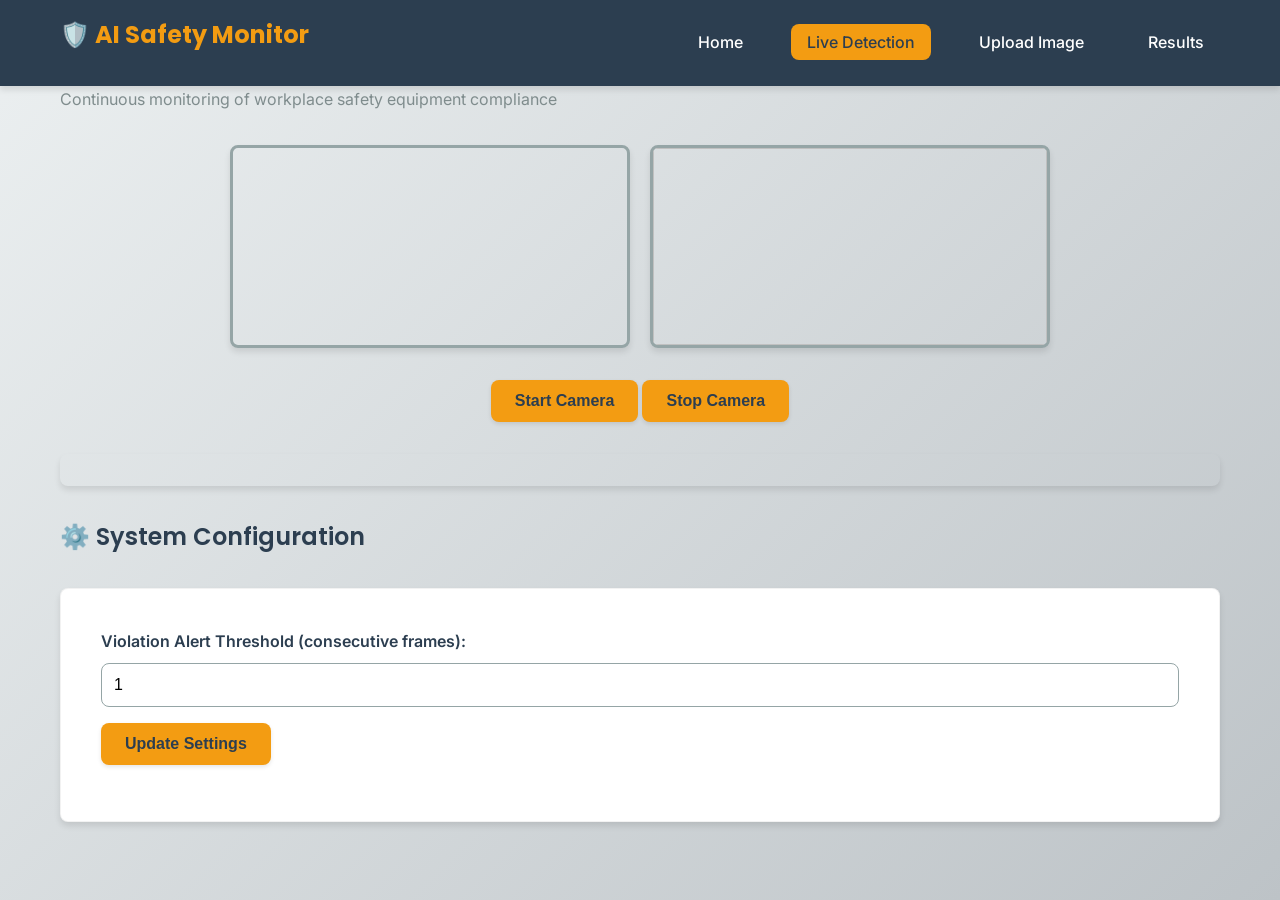
==== templates/live.html @ 47322534 "Improved UI/UX: Modern industrial safety dashboard theme, show latest results, added navigation and " ====
<!DOCTYPE html>
<html lang="en">
<head>
    <meta charset="UTF-8">
    <meta name="viewport" content="width=device-width, initial-scale=1.0">
    <title>Live Detection - AI Workplace Safety Monitor</title>
    <link rel="preconnect" href="https://fonts.googleapis.com">
    <link rel="preconnect" href="https://fonts.gstatic.com" crossorigin>
    <link href="https://fonts.googleapis.com/css2?family=Poppins:wght@300;400;500;600;700&family=Inter:wght@300;400;500;600&display=swap" rel="stylesheet">
    <link rel="stylesheet" href="/static/style.css?v=1">
</head>
<body>
    <nav class="navbar">
        <div class="nav-container">
            <h1 class="nav-title">🛡️ AI Safety Monitor</h1>
            <ul class="nav-menu">
                <li><a href="/">Home</a></li>
                <li><a href="/live" class="active">Live Detection</a></li>
                <li><a href="/upload">Upload Image</a></li>
                <li><a href="/results">Results</a></li>
            </ul>
        </div>
    </nav>

    <div class="container">
        <h1>📹 Real-Time PPE Detection</h1>
        <p>Continuous monitoring of workplace safety equipment compliance</p>

        <div class="live-container">
            <video id="video" autoplay></video>
            <canvas id="canvas" style="display:none;"></canvas>
            <img id="output" />
        </div>

        <div class="controls">
            <button onclick="startCamera()" class="btn">Start Camera</button>
            <button onclick="stopCamera()" class="btn">Stop Camera</button>
        </div>

        <div id="alert-box"></div>

        <h2>⚙️ System Configuration</h2>
        <div class="settings">
            <label for="threshold">Violation Alert Threshold (consecutive frames):</label>
            <input type="number" id="threshold" min="1" max="10" value="1">
            <button onclick="saveSettings()" class="btn">Update Settings</button>
            <p id="status"></p>
        </div>
    </div>

    <script src="/static/script.js"></script>
</body>
</html>
---- static/style.css ----
/* Import Google Fonts */
@import url('https://fonts.googleapis.com/css2?family=Poppins:wght@300;400;500;600;700&family=Inter:wght@300;400;500;600&display=swap');

/* CSS Variables for Theme */
:root {
    --primary-color: #2c3e50; /* Dark Blue */
    --secondary-color: #95a5a6; /* Steel Gray */
    --accent-color: #f39c12; /* Safety Yellow */
    --background-color: #ecf0f1; /* Light Gray */
    --card-color: #ffffff; /* White */
    --text-primary: #2c3e50;
    --text-secondary: #7f8c8d;
    --shadow: 0 4px 6px rgba(0, 0, 0, 0.1);
    --border-radius: 8px;
    --transition: all 0.3s ease;
}

/* Global Reset */
* {
    margin: 0;
    padding: 0;
    box-sizing: border-box;
}

body {
    font-family: 'Inter', sans-serif;
    line-height: 1.6;
    color: var(--text-primary);
    background: linear-gradient(135deg, var(--background-color) 0%, #bdc3c7 100%);
    background-attachment: fixed;
    min-height: 100vh;
}

/* Typography */
h1, h2, h3, h4, h5, h6 {
    font-family: 'Poppins', sans-serif;
    font-weight: 600;
    margin-bottom: 1rem;
}

p {
    color: var(--text-secondary);
    margin-bottom: 1rem;
}

/* Container */
.container {
    max-width: 1200px;
    margin: 0 auto;
    padding: 20px;
}

/* Navbar */
.navbar {
    background-color: var(--primary-color);
    color: white;
    padding: 1rem 0;
    box-shadow: var(--shadow);
    position: fixed;
    top: 0;
    width: 100%;
    z-index: 1000;
}

.nav-container {
    max-width: 1200px;
    margin: 0 auto;
    padding: 0 20px;
    display: flex;
    justify-content: space-between;
    align-items: center;
}

.nav-title {
    font-size: 1.5rem;
    font-weight: 700;
    color: var(--accent-color);
}

.nav-menu {
    list-style: none;
    display: flex;
}

.nav-menu li {
    margin-left: 2rem;
}

.nav-menu a {
    color: white;
    text-decoration: none;
    padding: 0.5rem 1rem;
    border-radius: var(--border-radius);
    transition: var(--transition);
    font-weight: 500;
}

.nav-menu a:hover, .nav-menu a.active {
    background-color: var(--accent-color);
    color: var(--primary-color);
}

/* Hero Section */
.hero {
    text-align: center;
    padding: 6rem 0 4rem;
    background: linear-gradient(135deg, rgba(44, 62, 80, 0.9) 0%, rgba(52, 73, 94, 0.9) 100%),
                url('data:image/svg+xml,<svg xmlns="http://www.w3.org/2000/svg" viewBox="0 0 100 100"><defs><pattern id="safety" patternUnits="userSpaceOnUse" width="20" height="20"><circle cx="10" cy="10" r="2" fill="%23f39c12" opacity="0.1"/></pattern></defs><rect width="100" height="100" fill="url(%23safety)"/></svg>');
    background-attachment: fixed;
    color: white;
    border-radius: var(--border-radius);
    margin-bottom: 2rem;
    position: relative;
}

.hero::before {
    content: '';
    position: absolute;
    top: 0;
    left: 0;
    right: 0;
    bottom: 0;
    background: rgba(0, 0, 0, 0.3);
    border-radius: var(--border-radius);
}

.hero > * {
    position: relative;
    z-index: 1;
}

.hero h1 {
    font-size: 3rem;
    margin-bottom: 1rem;
    text-shadow: 2px 2px 4px rgba(0,0,0,0.5);
}

.hero p {
    font-size: 1.3rem;
    opacity: 2;
    max-width: 600px;
    margin: 0 auto;
}

/* Features/Cards */
.features {
    display: grid;
    grid-template-columns: repeat(auto-fit, minmax(280px, 1fr));
    gap: 2rem;
    margin-bottom: 2rem;
}

.card {
    background: var(--card-color);
    padding: 2.5rem;
    border-radius: var(--border-radius);
    box-shadow: var(--shadow);
    text-align: center;
    transition: var(--transition);
    border: 1px solid rgba(0,0,0,0.05);
}

.card:hover {
    transform: translateY(-8px);
    box-shadow: 0 8px 25px rgba(0, 0, 0, 0.15);
}

.card h2 {
    margin-bottom: 1rem;
    color: var(--primary-color);
    font-size: 1.5rem;
}

.card p {
    margin-bottom: 1.5rem;
    color: var(--text-secondary);
    font-size: 1rem;
}

.btn {
    display: inline-block;
    background-color: var(--accent-color);
    color: var(--primary-color);
    padding: 0.75rem 1.5rem;
    text-decoration: none;
    border-radius: var(--border-radius);
    transition: var(--transition);
    border: none;
    cursor: pointer;
    font-size: 1rem;
    font-weight: 600;
    box-shadow: 0 2px 4px rgba(0,0,0,0.1);
}

.btn:hover {
    background-color: #e67e22;
    transform: translateY(-2px);
    box-shadow: 0 4px 8px rgba(0,0,0,0.2);
}

/* Live Detection */
.live-container {
    display: flex;
    justify-content: center;
    gap: 20px;
    margin: 2rem 0;
    flex-wrap: wrap;
}

video, img {
    width: 100%;
    max-width: 400px;
    border: 3px solid var(--secondary-color);
    border-radius: var(--border-radius);
    box-shadow: var(--shadow);
}

.controls {
    text-align: center;
    margin: 2rem 0;
}

/* Upload Section */
.upload-section {
    max-width: 500px;
    margin: 0 auto;
    background: var(--card-color);
    padding: 2.5rem;
    border-radius: var(--border-radius);
    box-shadow: var(--shadow);
    border: 1px solid rgba(0,0,0,0.05);
}

.upload-section form {
    display: flex;
    flex-direction: column;
    gap: 1.5rem;
}

.upload-section input[type="file"] {
    padding: 0.75rem;
    border: 2px dashed var(--secondary-color);
    border-radius: var(--border-radius);
    background: var(--background-color);
    transition: var(--transition);
}

.upload-section input[type="file"]:hover {
    border-color: var(--accent-color);
}

/* Results Table */
.search-bar {
    margin-bottom: 2rem;
}

.search-bar input {
    width: 100%;
    padding: 0.75rem;
    border: 1px solid var(--secondary-color);
    border-radius: var(--border-radius);
    font-size: 1rem;
    transition: var(--transition);
}

.search-bar input:focus {
    outline: none;
    border-color: var(--accent-color);
    box-shadow: 0 0 0 3px rgba(243, 156, 18, 0.1);
}

table {
    width: 100%;
    border-collapse: collapse;
    background: var(--card-color);
    border-radius: var(--border-radius);
    overflow: hidden;
    box-shadow: var(--shadow);
    border: 1px solid rgba(0,0,0,0.05);
}

th, td {
    padding: 1rem;
    text-align: left;
    border-bottom: 1px solid var(--background-color);
}

th {
    background-color: var(--primary-color);
    color: white;
    font-weight: 600;
}

tbody tr:hover {
    background-color: var(--background-color);
}

.ppe-item {
    display: inline-block;
    background-color: var(--secondary-color);
    color: white;
    padding: 0.2rem 0.5rem;
    border-radius: 12px;
    font-size: 0.8rem;
    margin: 0.1rem;
    font-weight: 500;
}

.badge {
    padding: 0.25rem 0.75rem;
    border-radius: 20px;
    font-weight: 600;
    font-size: 0.85rem;
    text-transform: uppercase;
}

.safe {
    background-color: #27ae60;
    color: white;
}

.unsafe {
    background-color: #e74c3c;
    color: white;
}

/* Settings */
.settings {
    background: var(--card-color);
    padding: 2.5rem;
    border-radius: var(--border-radius);
    box-shadow: var(--shadow);
    margin-top: 2rem;
    border: 1px solid rgba(0,0,0,0.05);
}

.settings label {
    display: block;
    margin-bottom: 0.5rem;
    font-weight: 600;
    color: var(--text-primary);
}

.settings input {
    width: 100%;
    padding: 0.75rem;
    border: 1px solid var(--secondary-color);
    border-radius: var(--border-radius);
    margin-bottom: 1rem;
    font-size: 1rem;
    transition: var(--transition);
}

.settings input:focus {
    outline: none;
    border-color: var(--accent-color);
    box-shadow: 0 0 0 3px rgba(243, 156, 18, 0.1);
}

/* Alerts */
#alert-box {
    margin: 2rem 0;
    padding: 1rem;
    border-radius: var(--border-radius);
    text-align: center;
    font-weight: 600;
    box-shadow: var(--shadow);
}

.alert {
    background-color: #f8d7da;
    color: #721c24;
    border: 1px solid #f5c6cb;
}

.safe {
    background-color: #d4edda;
    color: #155724;
    border: 1px solid #c3e6cb;
}

.error {
    color: #e74c3c;
}

/* Responsive */
@media (max-width: 768px) {
    .nav-container {
        flex-direction: column;
        gap: 1rem;
    }

    .nav-menu {
        justify-content: center;
        flex-wrap: wrap;
    }

    .nav-menu li {
        margin: 0 1rem 0.5rem 0;
    }

    .hero h1 {
        font-size: 2.5rem;
    }

    .hero {
        padding: 4rem 0 2rem;
    }

    .features {
        grid-template-columns: 1fr;
    }

    .live-container {
        flex-direction: column;
        align-items: center;
    }

    video, img {
        width: 100%;
        max-width: 400px;
    }

    table {
        font-size: 0.9rem;
    }

    th, td {
        padding: 0.75rem 0.5rem;
    }

    .card {
        padding: 2rem;
    }
}
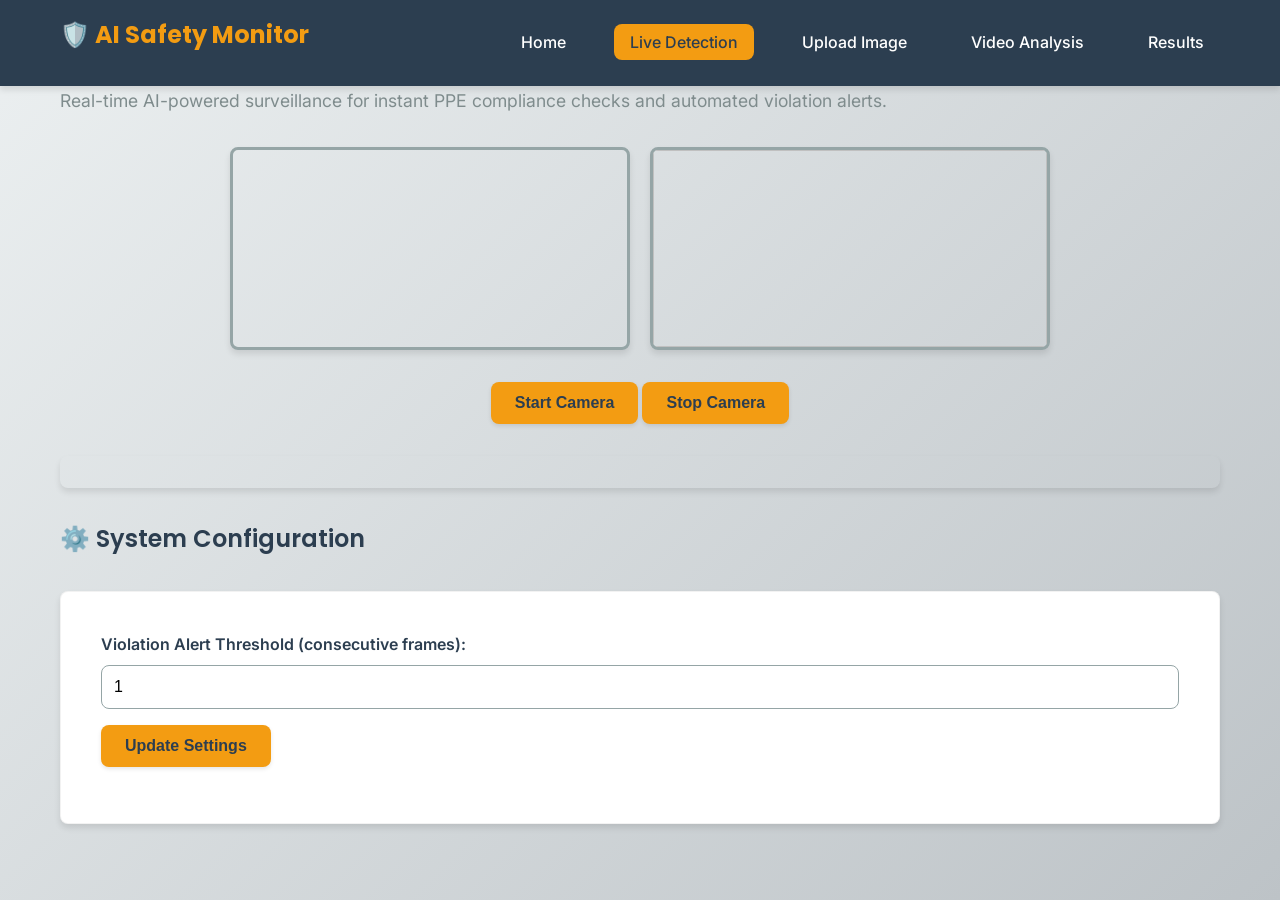
==== commit a38b5f2f: "Linked video.html to index.html and created the ui for video analyzer and reduced the frame from 600" ====
--- a/templates/live.html
+++ b/templates/live.html
@@ -17,6 +17,7 @@
                 <li><a href="/">Home</a></li>
                 <li><a href="/live" class="active">Live Detection</a></li>
                 <li><a href="/upload">Upload Image</a></li>
+                <li><a href="/video">Video Analysis</a></li>
                 <li><a href="/results">Results</a></li>
             </ul>
         </div>
@@ -24,7 +25,7 @@
 
     <div class="container">
         <h1>📹 Real-Time PPE Detection</h1>
-        <p>Continuous monitoring of workplace safety equipment compliance</p>
+        <p>Real-time AI-powered surveillance for instant PPE compliance checks and automated violation alerts.</p>
 
         <div class="live-container">
             <video id="video" autoplay></video>
--- a/static/style.css
+++ b/static/style.css
@@ -41,6 +41,7 @@
 p {
     color: var(--text-secondary);
     margin-bottom: 1rem;
+    font-size: 1.1rem;
 }
 
 /* Container */
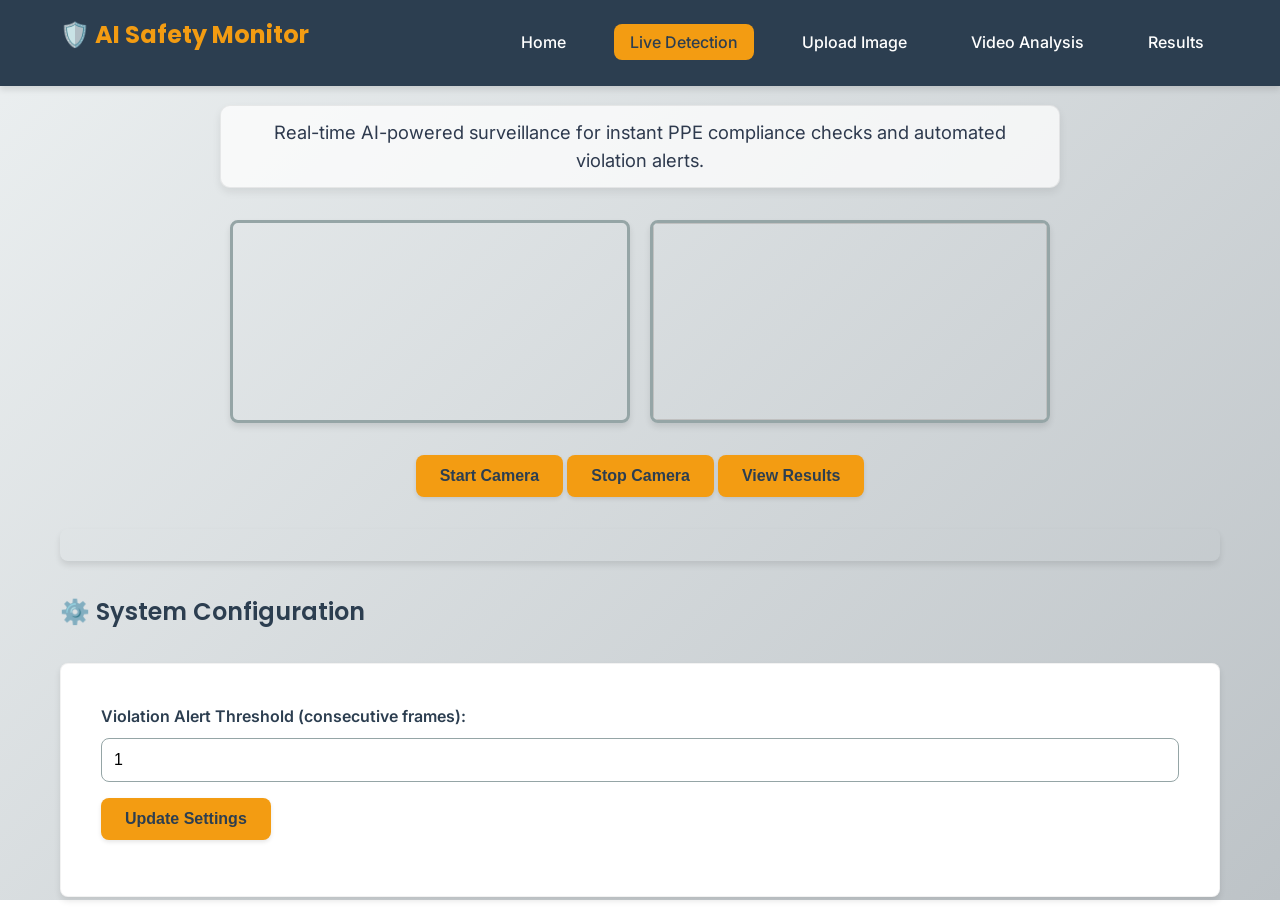
==== commit fdf5c1ec: "Finishing Touch and Trend Graph" ====
--- a/templates/live.html
+++ b/templates/live.html
@@ -25,7 +25,7 @@
 
     <div class="container">
         <h1>📹 Real-Time PPE Detection</h1>
-        <p>Real-time AI-powered surveillance for instant PPE compliance checks and automated violation alerts.</p>
+        <p class="description-text">Real-time AI-powered surveillance for instant PPE compliance checks and automated violation alerts.</p>
 
         <div class="live-container">
             <video id="video" autoplay></video>
@@ -36,6 +36,7 @@
         <div class="controls">
             <button onclick="startCamera()" class="btn">Start Camera</button>
             <button onclick="stopCamera()" class="btn">Stop Camera</button>
+            <button onclick="window.location.href='/results'" class="btn">View Results</button>
         </div>
 
         <div id="alert-box"></div>
--- a/static/style.css
+++ b/static/style.css
@@ -13,6 +13,7 @@
     --shadow: 0 4px 6px rgba(0, 0, 0, 0.1);
     --border-radius: 8px;
     --transition: all 0.3s ease;
+    --description-top-offset: 1.8rem;
 }
 
 /* Global Reset */
@@ -42,6 +43,20 @@
     color: var(--text-secondary);
     margin-bottom: 1rem;
     font-size: 1.1rem;
+}
+
+.description-text {
+    color: #2e3a4e;
+    font-size: 1.15rem;
+    line-height: 1.55;
+    text-align: center;
+    max-width: 840px;
+    margin: calc(var(--description-top-offset, 1.8rem) + 0.3rem) auto 1.2rem;
+    background: rgba(255, 255, 255, 0.73);
+    border-radius: 10px;
+    padding: 0.75rem 1.1rem;
+    box-shadow: 0 4px 8px rgba(0,0,0,0.08);
+    border: 1px solid rgba(0, 0, 0, 0.07);
 }
 
 /* Container */
@@ -152,6 +167,9 @@
 }
 
 .card {
+    display: flex;
+    flex-direction: column;
+    justify-content: space-between;
     background: var(--card-color);
     padding: 2.5rem;
     border-radius: var(--border-radius);
@@ -159,6 +177,10 @@
     text-align: center;
     transition: var(--transition);
     border: 1px solid rgba(0,0,0,0.05);
+}
+
+.card .btn {
+    margin-top: 1rem;
 }
 
 .card:hover {
